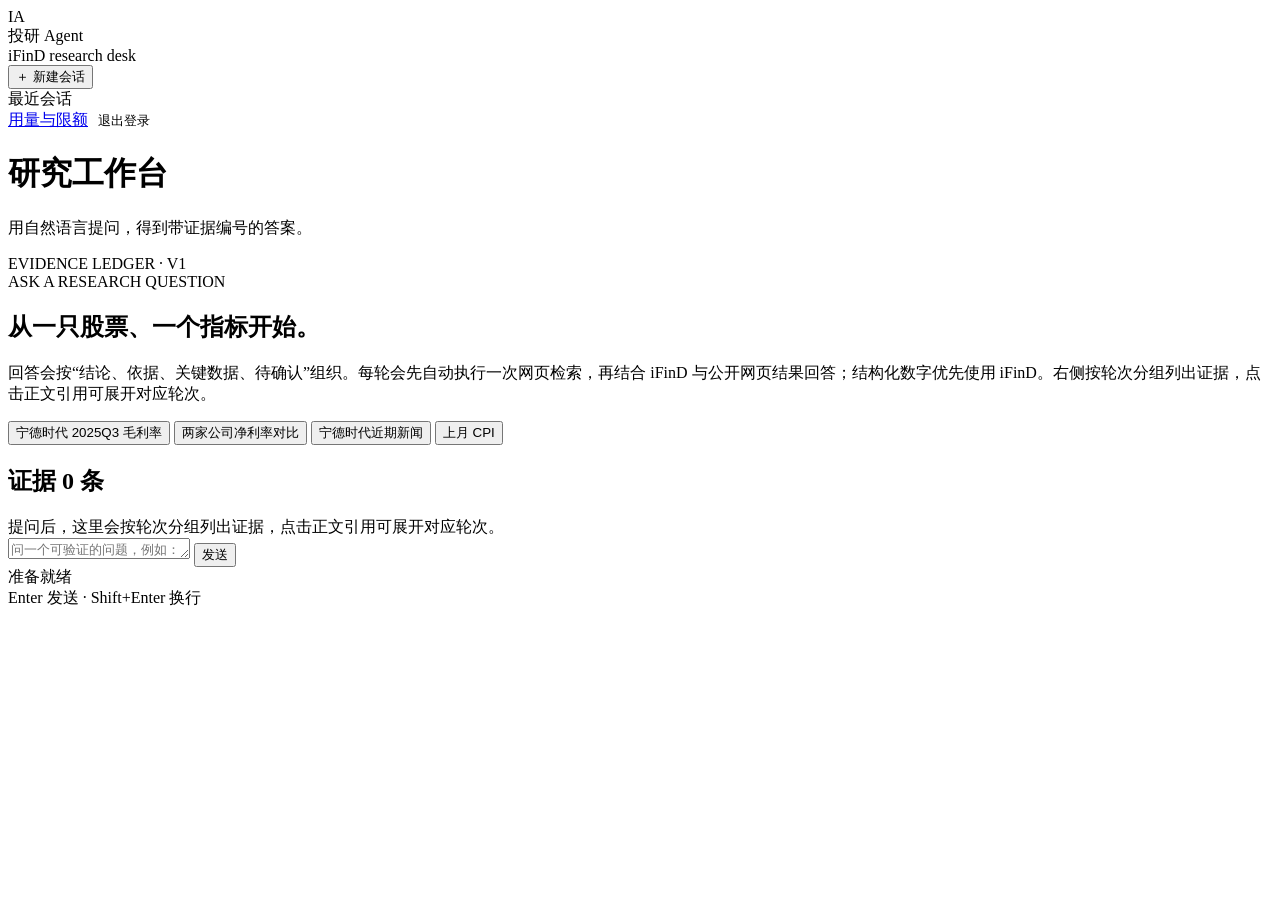
==== static/index.html @ f19d4adc "chore: initial commit - investment research agent v1" ====
<!doctype html>
<html lang="zh-CN">
<head>
  <meta charset="utf-8">
  <meta name="viewport" content="width=device-width, initial-scale=1">
  <meta name="color-scheme" content="light">
  <title>研究工作台 · 投研 Agent</title>
  <link rel="stylesheet" href="/assets/app.css?v=1.13">
</head>
<body data-page="chat">
  <div class="app-shell">
    <aside class="sidebar">
      <div class="brand">
        <span class="brand-mark">IA</span>
        <div>
          <div class="brand-title">投研 Agent</div>
          <div class="brand-sub">iFinD research desk</div>
        </div>
      </div>
      <button class="btn btn-primary btn-block" id="newConversation" type="button">＋ 新建会话</button>
      <div class="section-label">最近会话</div>
      <nav class="conversation-list" id="conversationList" aria-label="会话列表"></nav>
      <div class="sidebar-foot">
        <div class="sidebar-links">
          <a class="sidebar-link" href="/ui/usage">用量与限额</a>
          <button class="sidebar-link" id="logoutButton" type="button" style="border:0;background:transparent;text-align:left">退出登录</button>
        </div>
        <div class="user-row">
          <span class="user-dot" aria-hidden="true"></span>
          <div class="user-copy">
            <div class="user-email" id="userEmail"></div>
            <div class="user-tenant" id="userTenant"></div>
          </div>
        </div>
      </div>
    </aside>

    <main class="main">
      <header class="main-head">
        <div>
          <h1 class="main-title" id="pageTitle">研究工作台</h1>
          <p class="main-sub" id="pageSub">用自然语言提问，得到带证据编号的答案。</p>
        </div>
        <div class="head-note" id="headNote">EVIDENCE LEDGER · V1</div>
      </header>

      <div class="workspace">
        <section class="conversation-panel" id="conversationPanel">
          <div class="error-banner" id="errorBanner" role="alert"></div>
          <div class="empty-state" id="emptyState">
            <div class="empty-kicker">ASK A RESEARCH QUESTION</div>
            <h2 class="empty-title">从一只股票、一个指标开始。</h2>
            <p class="empty-copy">回答会按“结论、依据、关键数据、待确认”组织。每轮会先自动执行一次网页检索，再结合 iFinD 与公开网页结果回答；结构化数字优先使用 iFinD。右侧按轮次分组列出证据，点击正文引用可展开对应轮次。</p>
            <div class="example-list" id="exampleList">
              <button class="example-chip" type="button" data-question="宁德时代 2025Q3 毛利率多少，同比变化？">宁德时代 2025Q3 毛利率</button>
              <button class="example-chip" type="button" data-question="比亚迪和宁德时代 2025Q3 净利率对比">两家公司净利率对比</button>
              <button class="example-chip" type="button" data-question="宁德时代最近有什么新闻">宁德时代近期新闻</button>
              <button class="example-chip" type="button" data-question="上月 CPI 多少">上月 CPI</button>
            </div>
          </div>
          <div id="messages" aria-live="polite"></div>
        </section>

        <aside class="evidence-panel" aria-label="证据">
          <h2 class="panel-title">证据 <span class="panel-count" id="evidenceCount">0 条</span></h2>

          <div id="evidenceList">
            <div class="evidence-empty">提问后，这里会按轮次分组列出证据，点击正文引用可展开对应轮次。</div>
          </div>
        </aside>
      </div>

      <div class="composer-wrap">
        <form class="composer" id="questionForm">
          <textarea id="questionInput" rows="1" maxlength="2000" placeholder="问一个可验证的问题，例如：宁德时代 2025Q3 毛利率多少，同比变化？" aria-label="问题"></textarea>
          <button class="btn btn-primary" id="sendButton" type="submit">发送</button>
        </form>
        <div class="composer-foot">
          <div class="composer-status" id="agentStatus">准备就绪</div>
          <div class="composer-hint">Enter 发送 · Shift+Enter 换行</div>
        </div>
      </div>
    </main>
  </div>
  <script src="/assets/app.js?v=1.14" defer></script>
</body>
</html>
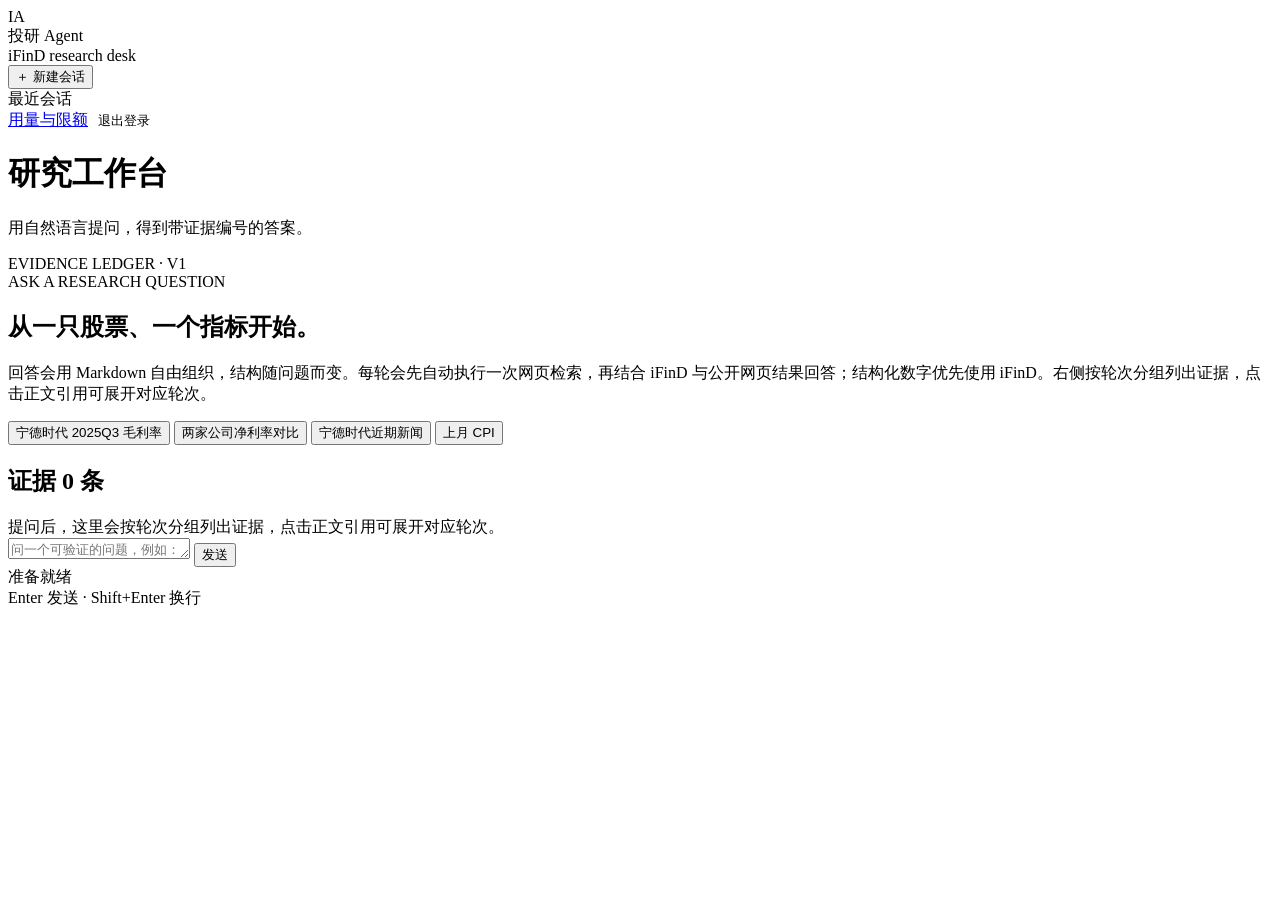
==== commit 3a5a5d64: "feat(web-ui): 答案 Markdown 渲染与执行过程步骤列表 - 手工 DOM 构造最小 Markdown 渲染器，不使用 innerHTML - 引用药丸改为块末追加，正文不再保留 [" ====
--- a/static/index.html
+++ b/static/index.html
@@ -5,7 +5,7 @@
   <meta name="viewport" content="width=device-width, initial-scale=1">
   <meta name="color-scheme" content="light">
   <title>研究工作台 · 投研 Agent</title>
-  <link rel="stylesheet" href="/assets/app.css?v=1.13">
+  <link rel="stylesheet" href="/assets/app.css?v=1.17">
 </head>
 <body data-page="chat">
   <div class="app-shell">
@@ -50,7 +50,7 @@
           <div class="empty-state" id="emptyState">
             <div class="empty-kicker">ASK A RESEARCH QUESTION</div>
             <h2 class="empty-title">从一只股票、一个指标开始。</h2>
-            <p class="empty-copy">回答会按“结论、依据、关键数据、待确认”组织。每轮会先自动执行一次网页检索，再结合 iFinD 与公开网页结果回答；结构化数字优先使用 iFinD。右侧按轮次分组列出证据，点击正文引用可展开对应轮次。</p>
+            <p class="empty-copy">回答会用 Markdown 自由组织，结构随问题而变。每轮会先自动执行一次网页检索，再结合 iFinD 与公开网页结果回答；结构化数字优先使用 iFinD。右侧按轮次分组列出证据，点击正文引用可展开对应轮次。</p>
             <div class="example-list" id="exampleList">
               <button class="example-chip" type="button" data-question="宁德时代 2025Q3 毛利率多少，同比变化？">宁德时代 2025Q3 毛利率</button>
               <button class="example-chip" type="button" data-question="比亚迪和宁德时代 2025Q3 净利率对比">两家公司净利率对比</button>
@@ -82,6 +82,6 @@
       </div>
     </main>
   </div>
-  <script src="/assets/app.js?v=1.14" defer></script>
+  <script src="/assets/app.js?v=1.18" defer></script>
 </body>
 </html>
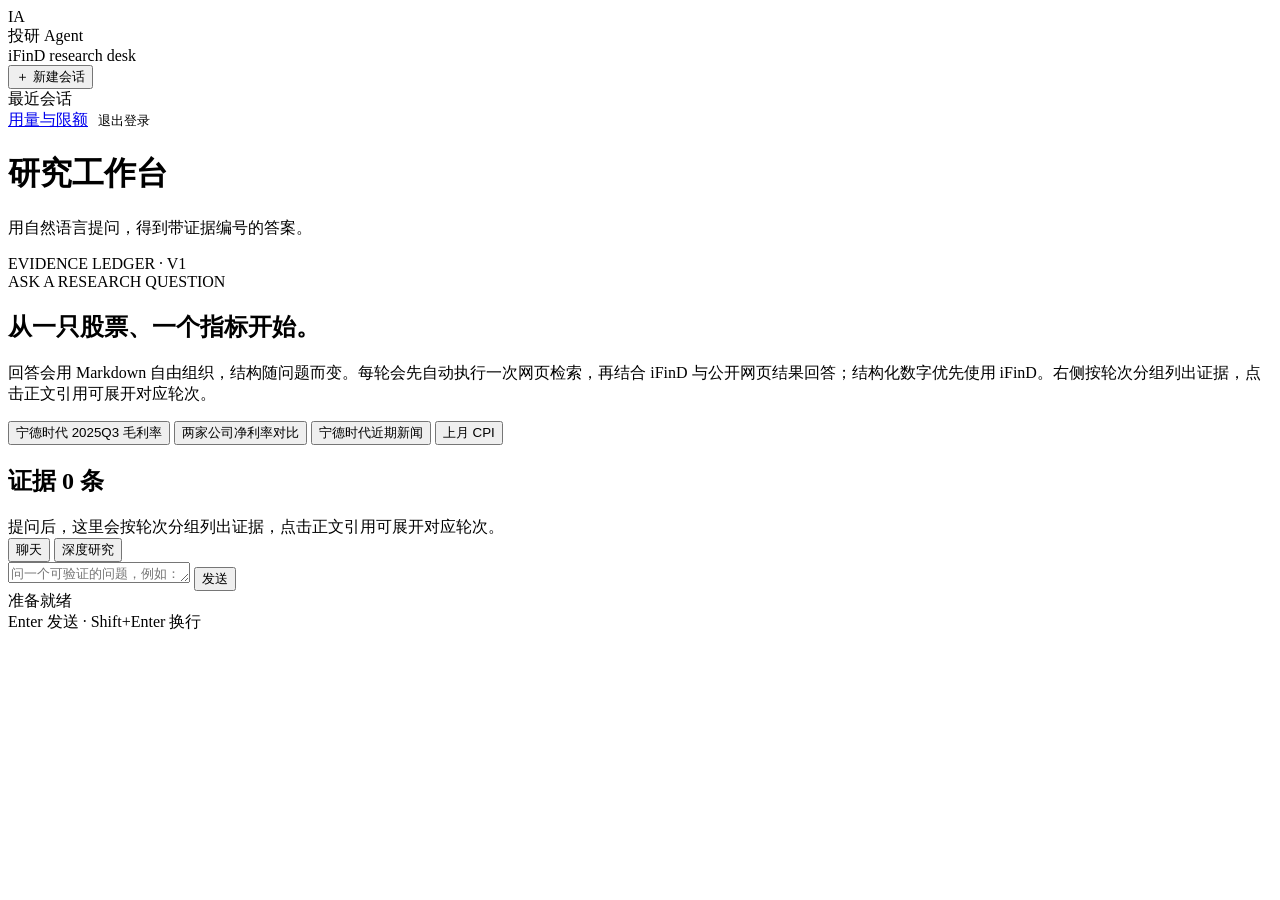
==== commit 9ab76a9b: "feat(web): add chat/research mode switch in composer" ====
--- a/static/index.html
+++ b/static/index.html
@@ -5,7 +5,7 @@
   <meta name="viewport" content="width=device-width, initial-scale=1">
   <meta name="color-scheme" content="light">
   <title>研究工作台 · 投研 Agent</title>
-  <link rel="stylesheet" href="/assets/app.css?v=1.17">
+  <link rel="stylesheet" href="/assets/app.css?v=1.19">
 </head>
 <body data-page="chat">
   <div class="app-shell">
@@ -72,9 +72,14 @@
 
       <div class="composer-wrap">
         <form class="composer" id="questionForm">
-          <textarea id="questionInput" rows="1" maxlength="2000" placeholder="问一个可验证的问题，例如：宁德时代 2025Q3 毛利率多少，同比变化？" aria-label="问题"></textarea>
-          <button class="btn btn-primary" id="sendButton" type="submit">发送</button>
+          <div class="composer-modes" role="radiogroup" aria-label="回答模式">
+            <button type="button" class="mode-option is-active" role="radio" aria-checked="true" data-mode="chat">聊天</button>
+            <button type="button" class="mode-option" role="radio" aria-checked="false" data-mode="research">深度研究</button>
+          </div>
+          <textarea id="questionInput" rows="1" maxlength="2000" placeholder="问一个可验证的问题，例如：宁德时代 2025Q3 毛利率多少，同比变化？" aria-label="问题" aria-describedby="researchNote"></textarea>
+          <button class="btn btn-primary" id="sendButton" type="submit"><span id="sendLabel">发送</span></button>
         </form>
+        <p class="composer-note" id="researchNote" hidden>深度研究耗时较长，可以离开页面，稍后回来查看。</p>
         <div class="composer-foot">
           <div class="composer-status" id="agentStatus">准备就绪</div>
           <div class="composer-hint">Enter 发送 · Shift+Enter 换行</div>
@@ -82,6 +87,6 @@
       </div>
     </main>
   </div>
-  <script src="/assets/app.js?v=1.18" defer></script>
+  <script src="/assets/app.js?v=1.19" defer></script>
 </body>
 </html>
